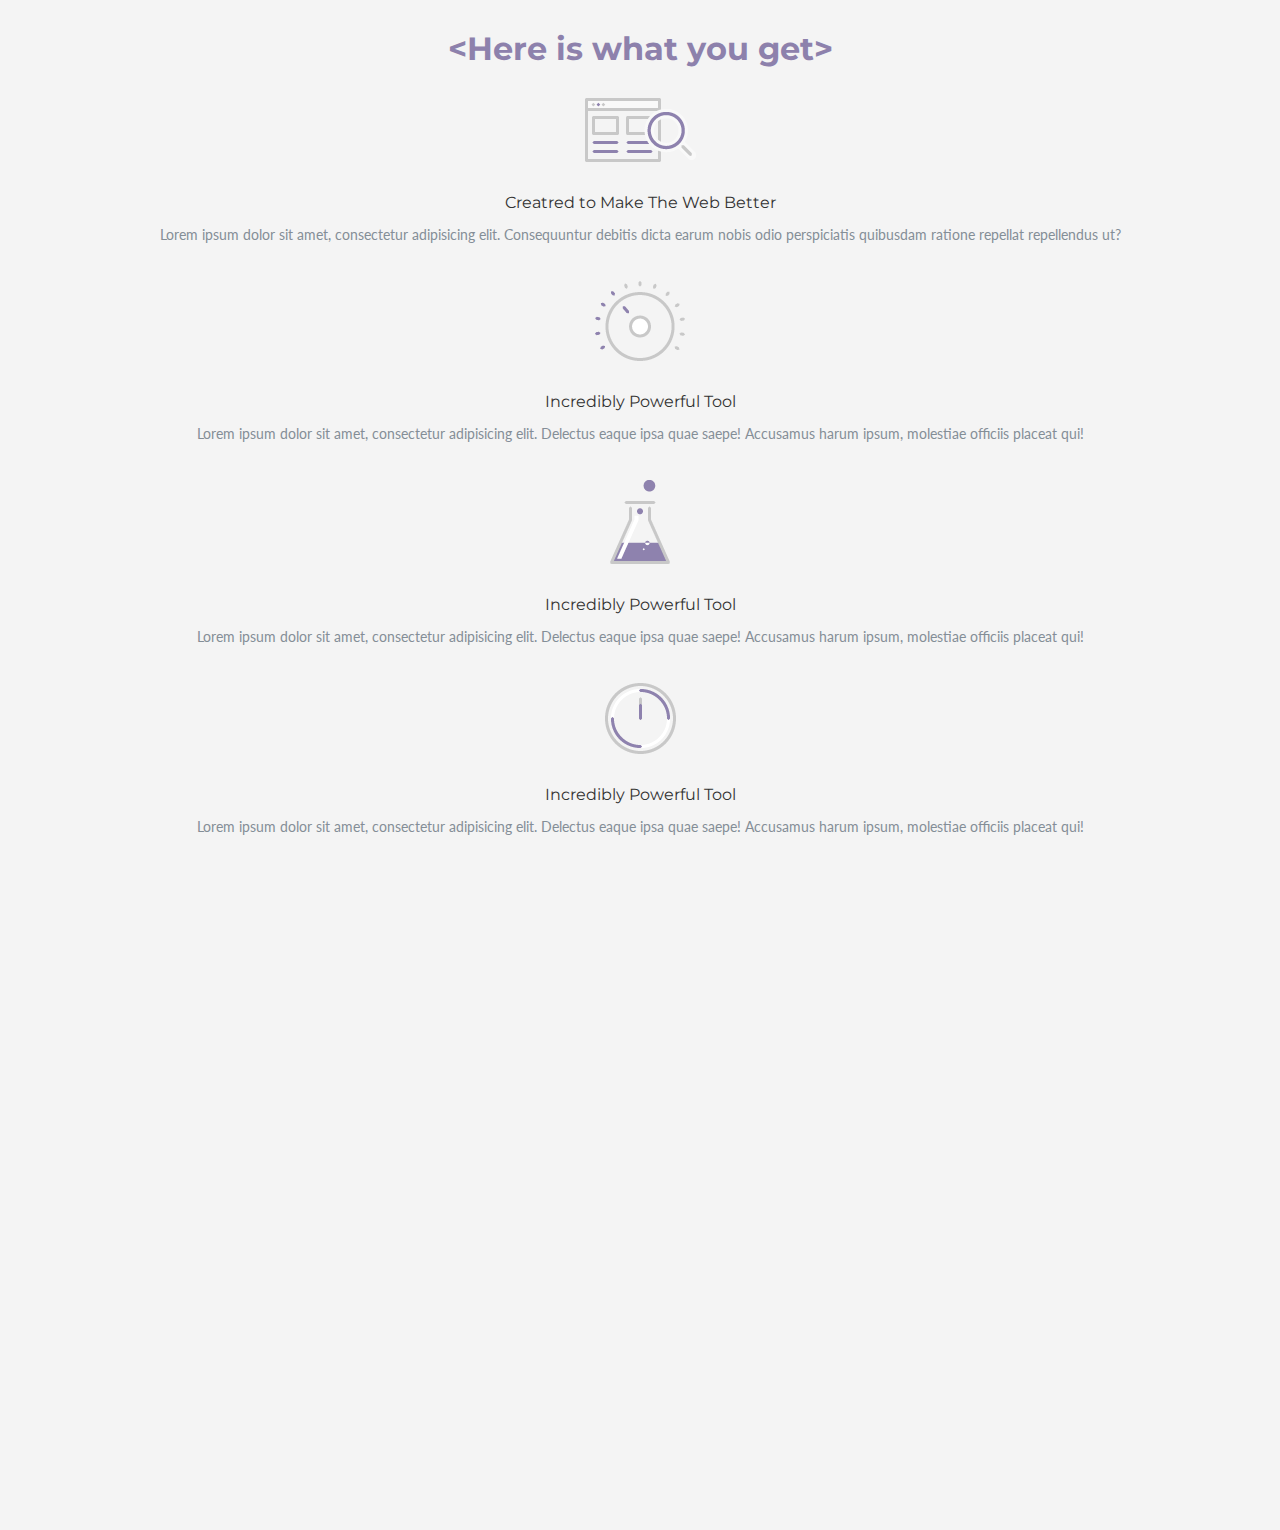
==== index.html @ def5df44 "Initial commit" ====
<!DOCTYPE html>
<html lang="en">
<head>
    <meta charset="UTF-8">
    <meta name="viewport" content="width=device-width, initial-scale=1.0">
    <title>Forkio</title>
    <link rel="stylesheet" href="css/reset.css">
    <link href="https://fonts.googleapis.com/css?family=Montserrat:400,400i,500,700,700i" rel="stylesheet">
    <link href="https://fonts.googleapis.com/css?family=Lato:400,400i,700,700i|Montserrat:400,400i,700,700i"
          rel="stylesheet">
    <link rel="stylesheet" href="css/style.css">
    <script src="js/jquery-3.3.1.min.js"></script>
    <!--<script src="https://ajax.aspnetcdn.com/ajax/jQuery/jquery-3.3.1.min.js"></script>-->
    <link rel="stylesheet" href="css/style.css">
</head>
<body>
<section class="what-you-get">
    <h1>&#60Here is what you get&#62</h1>
    <div class="container">
        <article class="container__item">
            <img src="img/icon_1.png" alt="icon">
            <div class="container__item__text">
                <h3>
                    Creatred to Make The Web Better
                </h3>
                <br>
                <p>
                   Lorem ipsum dolor sit amet, consectetur adipisicing elit. Consequuntur debitis dicta earum nobis odio perspiciatis quibusdam ratione repellat repellendus ut?
                </p>
            </div>
        </article>
        <article class="container__item">
            <img src="img/icon_2.png" alt="icon">
            <div class="container__item__text">
                <h3>
                    Incredibly Powerful Tool
                </h3>
                <br>
                <p>
                    Lorem ipsum dolor sit amet, consectetur adipisicing elit. Delectus eaque ipsa quae saepe! Accusamus
                    harum ipsum, molestiae officiis placeat qui!
                </p>
            </div>
        </article>
        <article class="container__item">
            <img src="img/icon_3.png" alt="icon">
            <div class="container__item__text">
                <h3>
                    Incredibly Powerful Tool
                </h3>
                <br>
                <p>
                    Lorem ipsum dolor sit amet, consectetur adipisicing elit. Delectus eaque ipsa quae saepe! Accusamus
                    harum ipsum, molestiae officiis placeat qui!
                </p>
            </div>
        </article>
        <article class="container__item">
            <img src="img/icon_4.png" alt="icon">
            <div class="container__item__text">
                <h3>
                    Incredibly Powerful Tool
                </h3>
                <br>
                <p>
                    Lorem ipsum dolor sit amet, consectetur adipisicing elit. Delectus eaque ipsa quae saepe! Accusamus
                    harum ipsum, molestiae officiis placeat qui!
                </p>
            </div>
        </article>
    </div>
</section>

<script src="js/script.js"></script>
</body>
</html>
---- css/style.css ----
.what-you-get {
    width: 100%;
    background-color: #f4f4f4;
    height: 1530px;
    position: relative;
}

.what-you-get h1 {
    font-family: 'Montserrat', sans-serif;
    color:  #8d81ac;
    font-size: 32px;
    font-weight: 700;
    line-height: 28px;
    text-align: center;
    padding: 35px 0;

}

.container__item {
    padding-bottom: 38px;
    text-align: center;
}

.container__item img {
    padding-bottom: 30px;
}

h3{
    font-family: 'Montserrat', sans-serif;
    color:  #323232;
    font-size: 16px;
    font-weight: 400;
    line-height: 16px;
    text-align: center;
}
.container__item__text p {
    font-family: 'Lato', sans-serif;
    color:  #848e97;
    font-size: 14px;
    font-weight: 400;
    line-height: 16px;
    text-align: center;
    padding: 0 27px;
}
---- css/style.css ----
.what-you-get {
    width: 100%;
    background-color: #f4f4f4;
    height: 1530px;
    position: relative;
}

.what-you-get h1 {
    font-family: 'Montserrat', sans-serif;
    color:  #8d81ac;
    font-size: 32px;
    font-weight: 700;
    line-height: 28px;
    text-align: center;
    padding: 35px 0;

}

.container__item {
    padding-bottom: 38px;
    text-align: center;
}

.container__item img {
    padding-bottom: 30px;
}

h3{
    font-family: 'Montserrat', sans-serif;
    color:  #323232;
    font-size: 16px;
    font-weight: 400;
    line-height: 16px;
    text-align: center;
}
.container__item__text p {
    font-family: 'Lato', sans-serif;
    color:  #848e97;
    font-size: 14px;
    font-weight: 400;
    line-height: 16px;
    text-align: center;
    padding: 0 27px;
}
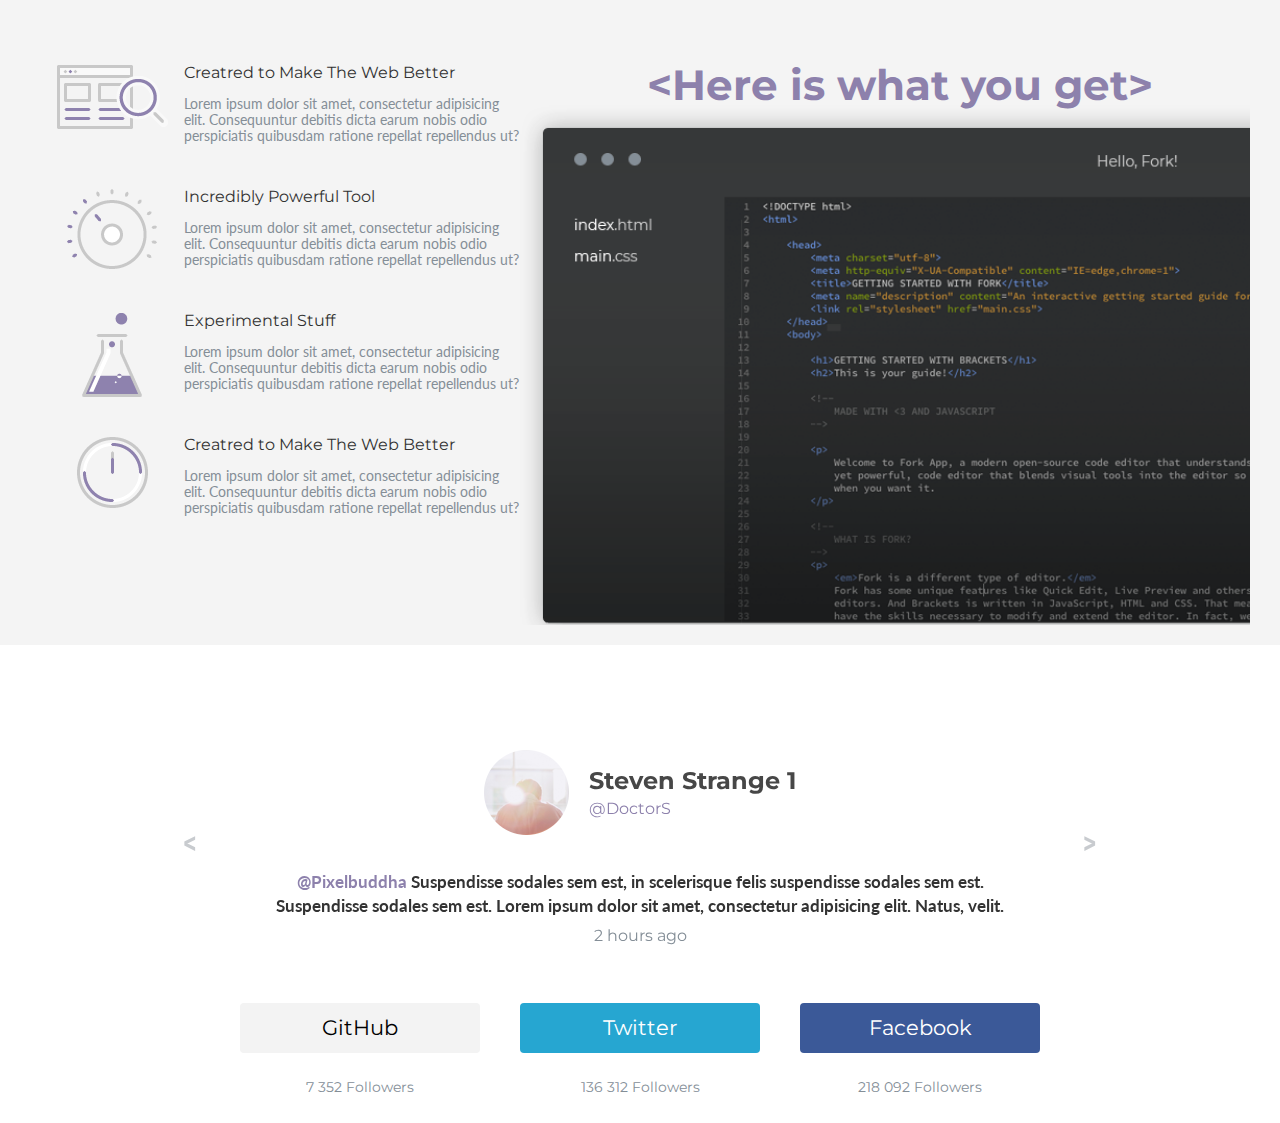
==== commit fad08598: "Add files via upload" ====
--- a/index.html
+++ b/index.html
@@ -1,76 +1,157 @@
-<!DOCTYPE html>
-<html lang="en">
-<head>
-    <meta charset="UTF-8">
-    <meta name="viewport" content="width=device-width, initial-scale=1.0">
-    <title>Forkio</title>
-    <link rel="stylesheet" href="css/reset.css">
-    <link href="https://fonts.googleapis.com/css?family=Montserrat:400,400i,500,700,700i" rel="stylesheet">
-    <link href="https://fonts.googleapis.com/css?family=Lato:400,400i,700,700i|Montserrat:400,400i,700,700i"
-          rel="stylesheet">
-    <link rel="stylesheet" href="css/style.css">
-    <script src="js/jquery-3.3.1.min.js"></script>
-    <!--<script src="https://ajax.aspnetcdn.com/ajax/jQuery/jquery-3.3.1.min.js"></script>-->
-    <link rel="stylesheet" href="css/style.css">
-</head>
-<body>
-<section class="what-you-get">
-    <h1>&#60Here is what you get&#62</h1>
-    <div class="container">
-        <article class="container__item">
-            <img src="img/icon_1.png" alt="icon">
-            <div class="container__item__text">
-                <h3>
-                    Creatred to Make The Web Better
-                </h3>
-                <br>
-                <p>
-                   Lorem ipsum dolor sit amet, consectetur adipisicing elit. Consequuntur debitis dicta earum nobis odio perspiciatis quibusdam ratione repellat repellendus ut?
-                </p>
-            </div>
-        </article>
-        <article class="container__item">
-            <img src="img/icon_2.png" alt="icon">
-            <div class="container__item__text">
-                <h3>
-                    Incredibly Powerful Tool
-                </h3>
-                <br>
-                <p>
-                    Lorem ipsum dolor sit amet, consectetur adipisicing elit. Delectus eaque ipsa quae saepe! Accusamus
-                    harum ipsum, molestiae officiis placeat qui!
-                </p>
-            </div>
-        </article>
-        <article class="container__item">
-            <img src="img/icon_3.png" alt="icon">
-            <div class="container__item__text">
-                <h3>
-                    Incredibly Powerful Tool
-                </h3>
-                <br>
-                <p>
-                    Lorem ipsum dolor sit amet, consectetur adipisicing elit. Delectus eaque ipsa quae saepe! Accusamus
-                    harum ipsum, molestiae officiis placeat qui!
-                </p>
-            </div>
-        </article>
-        <article class="container__item">
-            <img src="img/icon_4.png" alt="icon">
-            <div class="container__item__text">
-                <h3>
-                    Incredibly Powerful Tool
-                </h3>
-                <br>
-                <p>
-                    Lorem ipsum dolor sit amet, consectetur adipisicing elit. Delectus eaque ipsa quae saepe! Accusamus
-                    harum ipsum, molestiae officiis placeat qui!
-                </p>
-            </div>
-        </article>
-    </div>
-</section>
-
-<script src="js/script.js"></script>
-</body>
+<!DOCTYPE html>
+<html lang="en">
+<head>
+    <meta charset="UTF-8">
+    <meta name="viewport" content="width=device-width, initial-scale=1.0">
+    <title>Forkio</title>
+    <link rel="stylesheet" href="css/reset.css">
+    <link rel="stylesheet" href="https://use.fontawesome.com/releases/v5.4.2/css/all.css"
+          integrity="sha384-/rXc/GQVaYpyDdyxK+ecHPVYJSN9bmVFBvjA/9eOB+pb3F2w2N6fc5qB9Ew5yIns" crossorigin="anonymous">
+    <link href="https://fonts.googleapis.com/css?family=Montserrat:400,400i,500,700,700i" rel="stylesheet">
+    <link href="https://fonts.googleapis.com/css?family=Lato:400,400i,700,700i|Montserrat:400,400i,700,700i"
+          rel="stylesheet">
+    <link rel="stylesheet" type="text/css" href="plugins/slick/slick.css"/>
+    <link rel="stylesheet" type="text/css" href="plugins/slick/slick-theme.css"/>
+    <link rel="stylesheet" href="css/style.css">
+</head>
+<body>
+<section class="features">
+    <div class="container">
+        <div class="section-title-two-mobile">
+            <h2 class="section-title-two__heading"> &lt;Here is what you get&gt; </h2>
+        </div>
+        <div class="features-list">
+            <div class="feature-item">
+                <div class="feature-item__icon-block">
+                    <img class="feature-item__img " alt="Feature code" src="img/icon_1.png">
+                </div>
+                <div class="feature-item__about-block">
+                    <h3 class="feature-item__title">Creatred to Make The Web Better</h3>
+                    <p class="feature-item__desc">
+                        Lorem ipsum dolor sit amet, consectetur adipisicing elit. Consequuntur debitis dicta earum nobis
+                        odio perspiciatis quibusdam ratione repellat repellendus ut?
+                    </p>
+                </div>
+            </div>
+            <div class="feature-item">
+                <div class="feature-item__icon-block">
+                    <img class="feature-item__img " alt="Feature code" src="img/icon_2.png">
+                </div>
+                <div class="feature-item__about-block">
+                    <h3 class="feature-item__title">Incredibly Powerful Tool</h3>
+                    <p class="feature-item__desc">
+                        Lorem ipsum dolor sit amet, consectetur adipisicing elit. Consequuntur debitis dicta earum nobis
+                        odio perspiciatis quibusdam ratione repellat repellendus ut?
+                    </p>
+                </div>
+            </div>
+            <div class="feature-item">
+                <div class="feature-item__icon-block">
+                    <img class="feature-item__img " alt="Feature code" src="img/icon_3.png">
+                </div>
+                <div class="feature-item__about-block">
+                    <h3 class="feature-item__title">Experimental Stuff</h3>
+                    <p class="feature-item__desc">
+                        Lorem ipsum dolor sit amet, consectetur adipisicing elit. Consequuntur debitis dicta earum nobis
+                        odio perspiciatis quibusdam ratione repellat repellendus ut?
+                    </p>
+                </div>
+            </div>
+            <div class="feature-item">
+                <div class="feature-item__icon-block">
+                    <img class="feature-item__img " alt="Feature code" src="img/icon_4.png">
+                </div>
+                <div class="feature-item__about-block">
+                    <h3 class="feature-item__title">Creatred to Make The Web Better</h3>
+                    <p class="feature-item__desc">
+                        Lorem ipsum dolor sit amet, consectetur adipisicing elit. Consequuntur debitis dicta earum nobis
+                        odio perspiciatis quibusdam ratione repellat repellendus ut?
+                    </p>
+                </div>
+            </div>
+        </div>
+        <div class="decktop-wrapper">
+            <div class="section-title-two-decktop">
+                <h2 class="section-title-two__heading"> &lt;Here is what you get&gt; </h2>
+            </div>
+            <div class="features__img-block">
+            </div>
+        </div>
+    </div>
+</section>
+<section class="section-carousel">
+    <div class="container">
+        <div class="carousel">
+            <div class="carousel__list">
+                <div class="carousel-item">
+                    <div class="carousel-item__author">
+                        <div class="carousel-item__img">
+                            <img src="img/userpic.png" alt="userpic">
+                        </div>
+                        <div class="carousel-item__img__about-autor">
+                            <p class="carousel-item__name">Steven Strange 1</p>
+                            <p class="carousel-item__nick">@DoctorS</p>
+                        </div>
+                    </div>
+                    <p class="carousel-item__comment">
+                        <span class="carousel-item__comment_violet">@Pixelbuddha</span> Suspendisse sodales sem est, in
+                        scelerisque felis suspendisse sodales sem est. Suspendisse sodales sem est. Lorem ipsum dolor
+                        sit amet, consectetur adipisicing elit. Natus, velit.</p>
+                    <p class="carousel-item__time-post">2 hours ago</p>
+                </div>
+                <div class="carousel-item">
+                    <div class="carousel-item__author">
+                        <div class="carousel-item__img">
+                            <img src="img/userpic.png" alt="userpic">
+                        </div>
+                        <div class="carousel-item__img__about-autor">
+                            <p class="carousel-item__name">Steven Strange 2</p>
+                            <p class="carousel-item__nick">@DoctorS</p>
+                        </div>
+                    </div>
+                    <p class="carousel-item__comment">
+                        <span class="carousel-item__comment_violet">@Pixelbuddha</span> Suspendisse sodales sem est, in
+                        scelerisque felis suspendisse sodales sem est. Suspendisse sodales sem est. Lorem ipsum dolor
+                        sit amet, consectetur adipisicing elit. Consequatur, quibusdam?</p>
+                    <p class="carousel-item__time-post">2 hours ago</p>
+                </div>
+                <div class="carousel-item">
+                    <div class="carousel-item__author">
+                        <div class="carousel-item__img">
+                            <img src="img/userpic.png" alt="userpic">
+                        </div>
+                        <div class="carousel-item__img__about-autor">
+                            <p class="carousel-item__name">Steven Strange 3</p>
+                            <p class="carousel-item__nick">@DoctorS</p>
+                        </div>
+                    </div>
+                    <p class="carousel-item__comment">
+                        <span class="carousel-item__comment_violet">@Pixelbuddha</span> Suspendisse sodales sem est, in
+                        scelerisque felis suspendisse sodales sem est. Suspendisse sodales sem est. Lorem ipsum dolor
+                        sit amet, consectetur adipisicing elit. Alias, fuga.</p>
+                    <p class="carousel-item__time-post">2 hours ago</p>
+                </div>
+            </div>
+            <div class="social-links">
+                <div class="social-item">
+                    <a href="#" class="social-btn social-btn_github"><i class="fab fa-github"></i>GitHub</a>
+                    <p class="social-item__followers">7 352 Followers</p>
+                </div>
+                <div class="social-item">
+                    <a href="#" class="social-btn social-btn_twitter"><i class="fab fa-twitter"></i>Twitter</a>
+                    <p class="social-item__followers">136 312 Followers</p>
+                </div>
+                <div class="social-item">
+                    <a href="#" class="social-btn social-btn_facebook"><i class="fab fa-facebook-f"></i>Facebook</a>
+                    <p class="social-item__followers">218 092 Followers</p>
+                </div>
+            </div>
+
+        </div>
+    </div>
+</section>
+<script src="js/jquery-3.3.1.min.js"></script>
+<script type="text/javascript" src="plugins/slick/slick.min.js"></script>
+<script src="js/script.js"></script>
+</body>
 </html>--- a/css/style.css
+++ b/css/style.css
@@ -1,44 +1,463 @@
-.what-you-get {
-    width: 100%;
-    background-color: #f4f4f4;
-    height: 1530px;
-    position: relative;
-}
-
-.what-you-get h1 {
-    font-family: 'Montserrat', sans-serif;
-    color:  #8d81ac;
-    font-size: 32px;
-    font-weight: 700;
-    line-height: 28px;
-    text-align: center;
-    padding: 35px 0;
-
-}
-
-.container__item {
-    padding-bottom: 38px;
-    text-align: center;
-}
-
-.container__item img {
-    padding-bottom: 30px;
-}
-
-h3{
-    font-family: 'Montserrat', sans-serif;
-    color:  #323232;
-    font-size: 16px;
-    font-weight: 400;
-    line-height: 16px;
-    text-align: center;
-}
-.container__item__text p {
-    font-family: 'Lato', sans-serif;
-    color:  #848e97;
-    font-size: 14px;
-    font-weight: 400;
-    line-height: 16px;
-    text-align: center;
-    padding: 0 27px;
-}+.features {
+    min-width: 320px;
+    width: 100%;
+    background-color: #f4f4f4;
+    padding: 0 10px;
+    box-sizing: border-box;
+    margin: 0 auto;
+    overflow: hidden;
+}
+
+.section-title-two-decktop {
+    display: none;
+}
+
+.features h2 {
+    font-family: 'Montserrat', sans-serif;
+    color: #8d81ac;
+    font-size: 32px;
+    font-weight: 700;
+    line-height: 28px;
+    text-align: center;
+    padding: 35px 0;
+    width: 230px;
+    margin: 0 auto;
+}
+
+.feature-item__icon-block {
+    text-align: center;
+}
+
+.features-list img {
+    padding-bottom: 30px;
+}
+
+h3 {
+    font-family: 'Montserrat', sans-serif;
+    color: #323232;
+    font-size: 16px;
+    font-weight: 400;
+    line-height: 16px;
+    text-align: center;
+}
+
+.feature-item__about-block p {
+    font-family: 'Lato', sans-serif;
+    color: #848e97;
+    font-size: 14px;
+    font-weight: 400;
+    line-height: 16px;
+    text-align: center;
+    width: 265px;
+    margin: 0 auto;
+    padding: 15px 0 38px;
+}
+
+.features__img-block {
+    background-image: url('../img/hereis-editor-screen.png');
+    background-repeat: no-repeat;
+    background-size: cover;
+    width: 320px;
+    height: 380px;
+    padding-left: 70px;
+    /* margin-right: -10px; */
+}
+
+.section-carousel {
+    min-width: 320px;
+    width: 100%;
+    padding: 0 10px;
+    box-sizing: border-box;
+}
+
+.social-links {
+    text-align: center;
+}
+
+.carousel-item__name {
+    font-family: 'Montserrat', sans-serif;
+    color: #474747;
+    font-size: 24px;
+    font-weight: 700;
+    line-height: 32px;
+    text-align: center;
+}
+
+.carousel-item__nick {
+    font-family: 'Montserrat', sans-serif;
+    color: #8d81ac;
+    font-size: 16px;
+    font-weight: 400;
+    line-height: 24px;
+    text-align: center;
+}
+
+.carousel-item__comment {
+    position: relative;
+    width: 75%;
+    margin: 0 auto;
+    font-family: 'Lato', sans-serif;
+    color: #333333;
+    font-size: 17px;
+    font-weight: 700;
+    line-height: 24px;
+    text-align: center;
+    padding-top: 15px;
+}
+
+.carousel-item__comment_violet {
+    color: #8d81ac;
+}
+
+.carousel-item__img {
+    padding-top: 65px;
+    padding-bottom: 25px;
+}
+
+.carousel-item__img img {
+    margin: 0 auto;
+}
+
+.carousel-item__time-post {
+    font-family: 'Montserrat', sans-serif;
+    color: #848e97;
+    font-size: 16px;
+    font-weight: 400;
+    line-height: 36px;
+    text-align: center;
+}
+
+.arr-prev, .arr-next {
+    font-family: 'Montserrat', sans-serif;
+    width: 20px;
+    height: 20px;
+    font-size: 30px;
+    font-weight: 700;
+    text-align: center;
+    line-height: 20px;
+    position: absolute;
+    z-index: 9999;
+    top: 50%;
+    color: #c8cbcf;
+    transform: translate(0, -50%) scaleX(0.75);
+    cursor: pointer;
+}
+
+.arr-next {
+    right: 22px;
+}
+
+.arr-prev {
+    left: 22px;
+}
+
+.social-item {
+    padding-top: 25px;
+    width: 280px;
+    margin: 0 auto;
+    display: flex;
+    flex-wrap: wrap;
+    align-items: center;
+    justify-content: center;
+}
+
+.social-btn {
+    position: relative;
+    margin: 0 auto;
+    font-family: 'Montserrat', sans-serif;
+    font-size: 21px;
+    font-weight: 400;
+    text-align: center;
+    text-decoration: none;
+    display: block;
+    border-radius: 4px;
+    width: 100%;
+    height: 50px;
+    line-height: 50px;
+    max-width: 240px;
+    box-sizing: border-box;
+}
+
+.social-btn i {
+    position: absolute;
+    left: 25px;
+    top: 50%;
+    transform: translate(0, -50%);
+}
+
+.social-btn_github {
+    background-color: #f3f3f3;
+    color: #000000;
+}
+.social-btn_github:hover {
+    background-color: #2b414d;
+    color: #fff;
+}
+
+.social-btn_facebook {
+    background-color: #3b5998;
+    color: #ffffff;
+}
+.social-btn_facebook:hover {
+    background-color: #fff;
+    color: #3b5998;
+    border: 1px solid #3b5998;
+}
+
+
+.social-btn_twitter {
+    background-color: #26a6d1;
+    color: #ffffff;
+}
+
+.social-btn_twitter:hover {
+    background-color: #fff;
+    color: #26a6d1;
+    border: 1px solid #26a6d1;
+}
+.social-item__followers {
+    font-family: 'Montserrat', sans-serif;
+    color: #848e97;
+    font-size: 14px;
+    font-weight: 400;
+    line-height: 32px;
+    text-align: center;
+    margin-top: 18px;
+}
+
+@media screen and (min-width: 401px) {
+
+    .features h2 {
+        font-size: 42px;
+        line-height: 40px;
+        width: 302px;
+    }
+
+    .feature-item {
+        display: flex;
+        align-items: flex-start;
+        justify-content: center;
+        width: 100%;
+    }
+
+    h3 {
+        text-align: left;
+    }
+
+    .feature-item__icon-block {
+        display: inline-block;
+        flex-basis: 30%;
+    }
+
+    .feature-item__about-block {
+        display: inline-block;
+        flex-basis: 70%;
+    }
+
+    .feature-item__about-block p {
+        text-align: left;
+        width: 270px;
+        padding: 15px 0 45px 0;
+        margin: 0;
+    }
+
+    .features__img-block {
+        width: 95%;
+        height: 520px;
+        padding-bottom: 20px;
+    }
+
+    .carousel-item__author {
+        margin: 40px auto 20px;
+        display: flex;
+        justify-content: center;
+    }
+
+    .carousel-item__img {
+        display: inline-block;
+        padding: 0;
+    }
+
+    .carousel-item__name {
+        text-align: left;
+    }
+
+    .carousel-item__nick {
+        text-align: left;
+    }
+
+    .carousel-item__img img {
+        margin: 0;
+        vertical-align: middle;
+        display: inline-block;
+    }
+
+    .carousel-item__img__about-autor {
+        display: flex;
+        flex-direction: column;
+        justify-content: center;
+        padding-left: 20px;
+    }
+
+    .carousel-item__comment {
+        width: 75%;
+    }
+
+    .arr-next {
+        right: 25px;
+    }
+
+    .arr-prev {
+        left: 25px;
+    }
+}
+
+@media screen and (min-width: 481px) {
+
+    .features {
+        height: 100%;
+    }
+
+    .features h2 {
+        font-size: 42px;
+        line-height: 40px;
+        width: 100%;
+        padding-bottom: 60px;
+    }
+
+    .feature-item__about-block p {
+        width: 100%;
+    }
+
+    .features__img-block {
+        width: 95%;
+        /* max-width: 750px; */
+        /* max-height: 625px; */
+        padding-bottom: 186px;
+        /* background-size: cover; */
+        /* margin-left: 152px; */
+        margin-bottom: 25px;
+    }
+
+    .arr-next {
+        right: 25px;
+    }
+
+    .arr-prev {
+        left: 38px;
+    }
+
+    .carousel-item__comment {
+        width: 75%;
+    }
+
+    .social-links {
+        width: 100%;
+        display: flex;
+        flex-wrap: wrap;
+        justify-content: center;
+    }
+
+    .social-btn_github {
+         margin-right: 10px;
+         margin-left: 10px;
+    }
+    .social-btn_twitter {
+        margin-left: 10px;
+        margin-right: 10px;
+    }
+
+    .social-item {
+        width: 50%;
+        margin: 0;
+    }
+    .social-item .social-item__followers  {
+        text-align: center;
+        width: 240px;
+        /* margin: 18px auto 0; */
+        margin-left: 10px;
+        margin-right: 10px;
+    }
+    .social-item:nth-of-type(2) .social-item__followers  {
+        text-align: center;
+        width: 240px;
+        margin: 18px auto 0;
+        margin-right: 10px;
+        margin-left: 10px;
+    }
+}
+
+@media screen and (min-width: 993px) {
+    .features {
+        width: 100%;
+    }
+
+    .carousel {
+        width: 100%;
+        /*margin: 0 auto;*/
+    }
+
+    .container {
+        width: 100%;
+        margin: 65px auto 20px;
+        DISPLAY: FLEX;
+        max-width: 1200px;
+    }
+
+    .features-list {
+        FLEX: 0 0 40%;
+    }
+
+    .section-title-two-decktop {
+        display: block;
+        margin-left: 30px;
+        flex: 0 0 40px;
+    }
+
+    .section-title-two-mobile {
+        display: none;
+    }
+    .decktop-wrapper {
+        display: flex;
+        flex-direction: column;
+        flex: 1 0 auto;
+        margin-right: -10px;
+    }
+    .decktop-wrapper h2 {
+        padding: 0;
+        flex: 0 0 60%;
+        margin: 0;
+    }
+
+    .features__img-block {
+        MARGIN: 0;
+        FLEX: 1 0 auto;
+        PADDING: 0;
+        width: 100%;
+    }
+
+    .carousel-item__comment {
+        width: 750px;
+    }
+    .arr-prev {
+        left: 140px;
+    }
+    .arr-next {
+        right: 140px;
+    }
+    .social-links {
+        flex-wrap: nowrap;
+        justify-content: center;
+    }
+    .social-item {
+        width: 280px;
+        margin: 0;
+    }
+    .social-btn_github {
+        margin: 0 auto;
+    }
+    .social-btn_twitter {
+        margin: 0 auto;
+    }
+
+}
